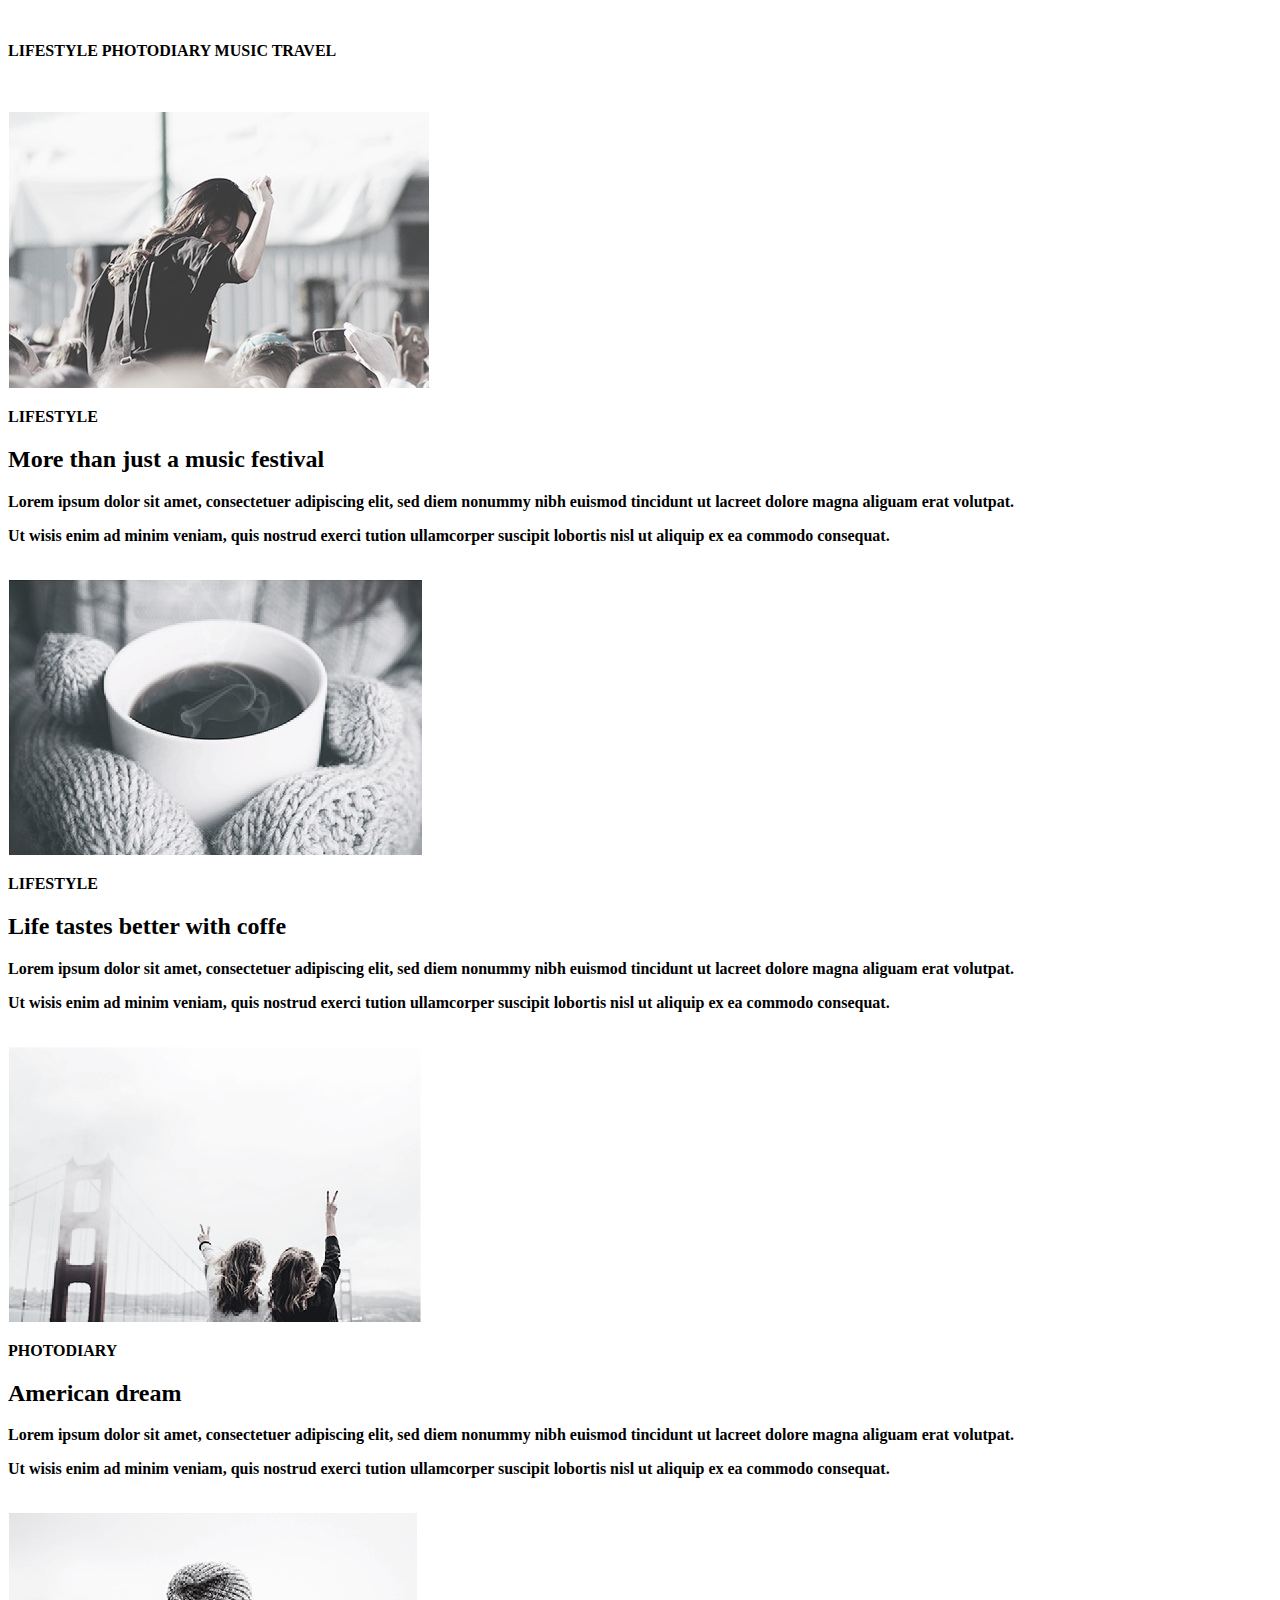
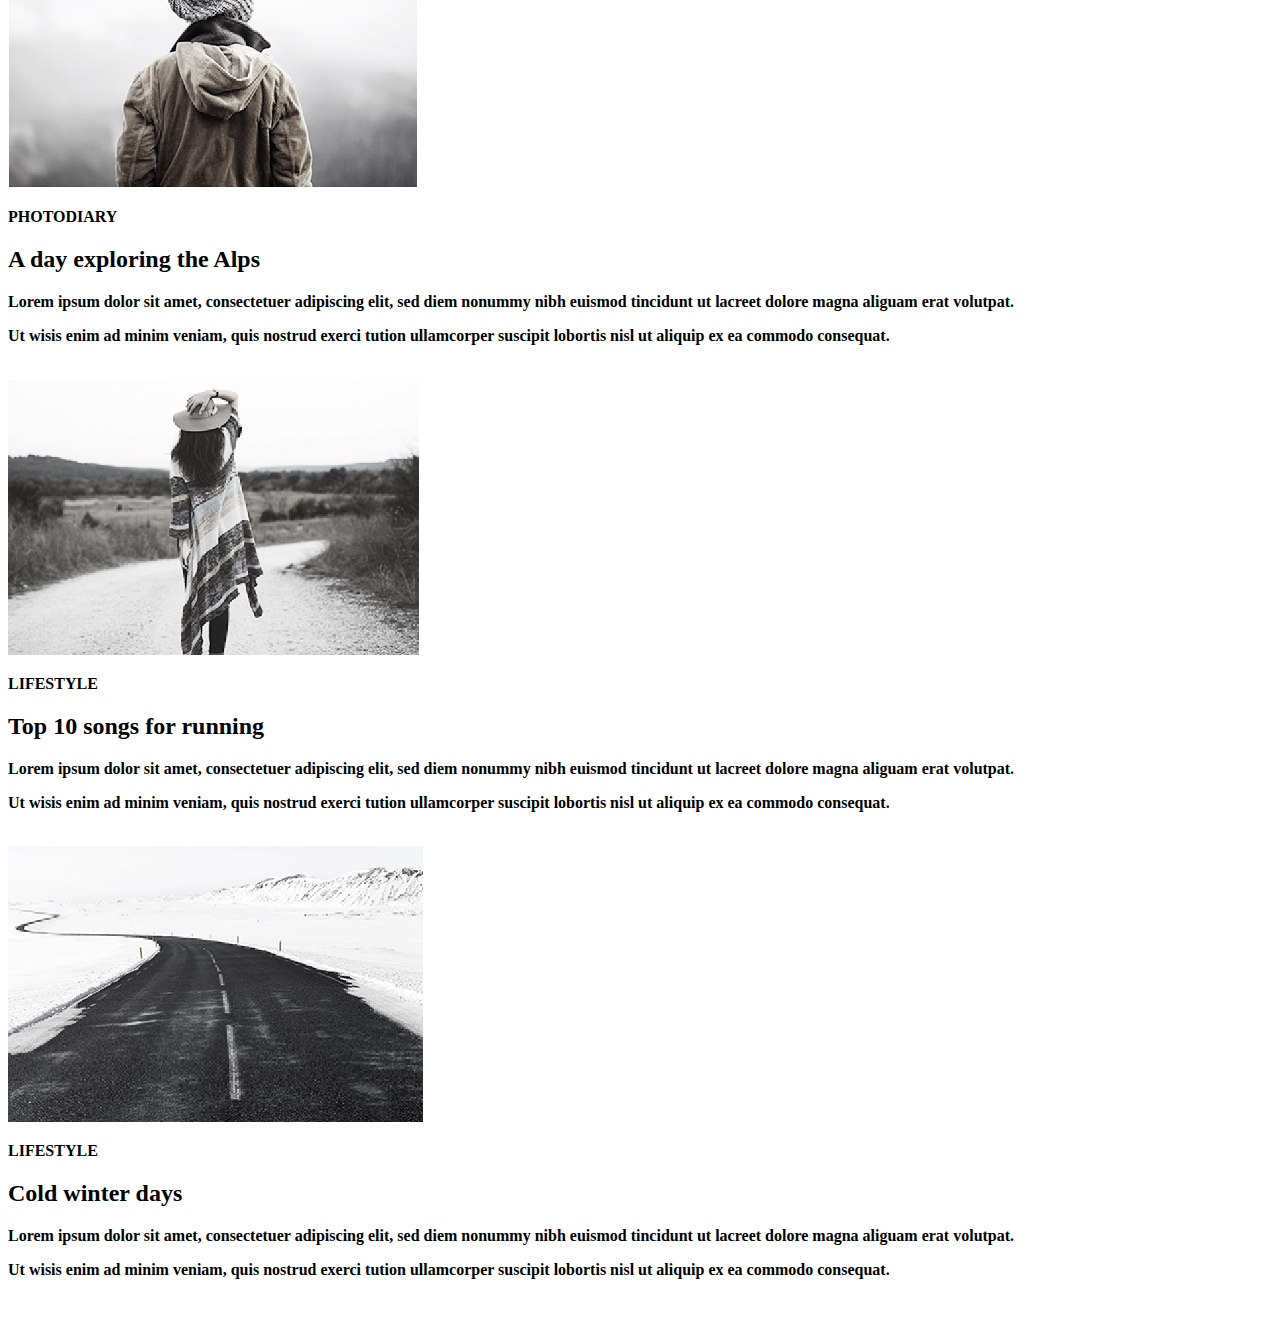
==== html-css/module-01/index.html @ 2e1ed8d9 "buulsheat" ====
<!DOCTYPE html>
<html lang="en">
<head>
    <meta charset="UTF-8">
    <meta name="viewport" content="width=device-width, initial-scale=1.0">
    <meta http-equiv="X-UA-Compatible" content="ie=edge">
    <title>module01-RK</title>
</head>
<body>
    <br>
    <p> <b> LIFESTYLE PHOTODIARY MUSIC TRAVEL</p>
    <br>
    <br>
    <img src="img/LifeStyle.jpeg" alt="girl on back">
    <p>LIFESTYLE</p>
    <H2>More than just a music festival</H2>
    <p>Lorem ipsum dolor sit amet, consectetuer adipiscing elit, sed diem 
        nonummy nibh euismod tincidunt ut lacreet dolore magna aliguam erat volutpat.</p>
    <p>Ut wisis enim ad minim veniam, quis nostrud exerci tution ullamcorper 
            suscipit lobortis nisl ut aliquip ex ea commodo consequat.</p>
    <br>
    <img src="img/LifeStyle_coffe.jpg" alt="coffee in hands">
    <p>LIFESTYLE</p>
    <H2>Life tastes better with coffe</H2>
    <p>Lorem ipsum dolor sit amet, consectetuer adipiscing elit, sed diem 
        nonummy nibh euismod tincidunt ut lacreet dolore magna aliguam erat volutpat.</p>
    <p>Ut wisis enim ad minim veniam, quis nostrud exerci tution ullamcorper 
            suscipit lobortis nisl ut aliquip ex ea commodo consequat.</p>
    <br>
    <img src="img/bridge.jpg" alt="bridge in fog">
    <p>PHOTODIARY</p>
    <H2>American dream</H2>
    <p>Lorem ipsum dolor sit amet, consectetuer adipiscing elit, sed diem 
        nonummy nibh euismod tincidunt ut lacreet dolore magna aliguam erat volutpat.</p>
    <p>Ut wisis enim ad minim veniam, quis nostrud exerci tution ullamcorper 
            suscipit lobortis nisl ut aliquip ex ea commodo consequat.</p>
    <br>
    <img src="img/hat.jpg" alt="hat on">
    <p>PHOTODIARY</p>
    <H2>A day exploring the Alps</H2>
    <p>Lorem ipsum dolor sit amet, consectetuer adipiscing elit, sed diem 
        nonummy nibh euismod tincidunt ut lacreet dolore magna aliguam erat volutpat.</p>
    <p>Ut wisis enim ad minim veniam, quis nostrud exerci tution ullamcorper 
            suscipit lobortis nisl ut aliquip ex ea commodo consequat.</p>
    <br>
    <img src="img/girl.jpg" alt="girl">
    <p>LIFESTYLE</p>
    <H2>Top 10 songs for running</H2>
    <p>Lorem ipsum dolor sit amet, consectetuer adipiscing elit, sed diem 
        nonummy nibh euismod tincidunt ut lacreet dolore magna aliguam erat volutpat.</p>
    <p>Ut wisis enim ad minim veniam, quis nostrud exerci tution ullamcorper 
            suscipit lobortis nisl ut aliquip ex ea commodo consequat.</p>
    <br>
    <img src="img/road.jpg" alt="road to hell">
    <p>LIFESTYLE</p>
    <H2>Cold winter days</H2>
    <p>Lorem ipsum dolor sit amet, consectetuer adipiscing elit, sed diem 
        nonummy nibh euismod tincidunt ut lacreet dolore magna aliguam erat volutpat.</p>
    <p>Ut wisis enim ad minim veniam, quis nostrud exerci tution ullamcorper 
            suscipit lobortis nisl ut aliquip ex ea commodo consequat.</p>
    <br>
</html>
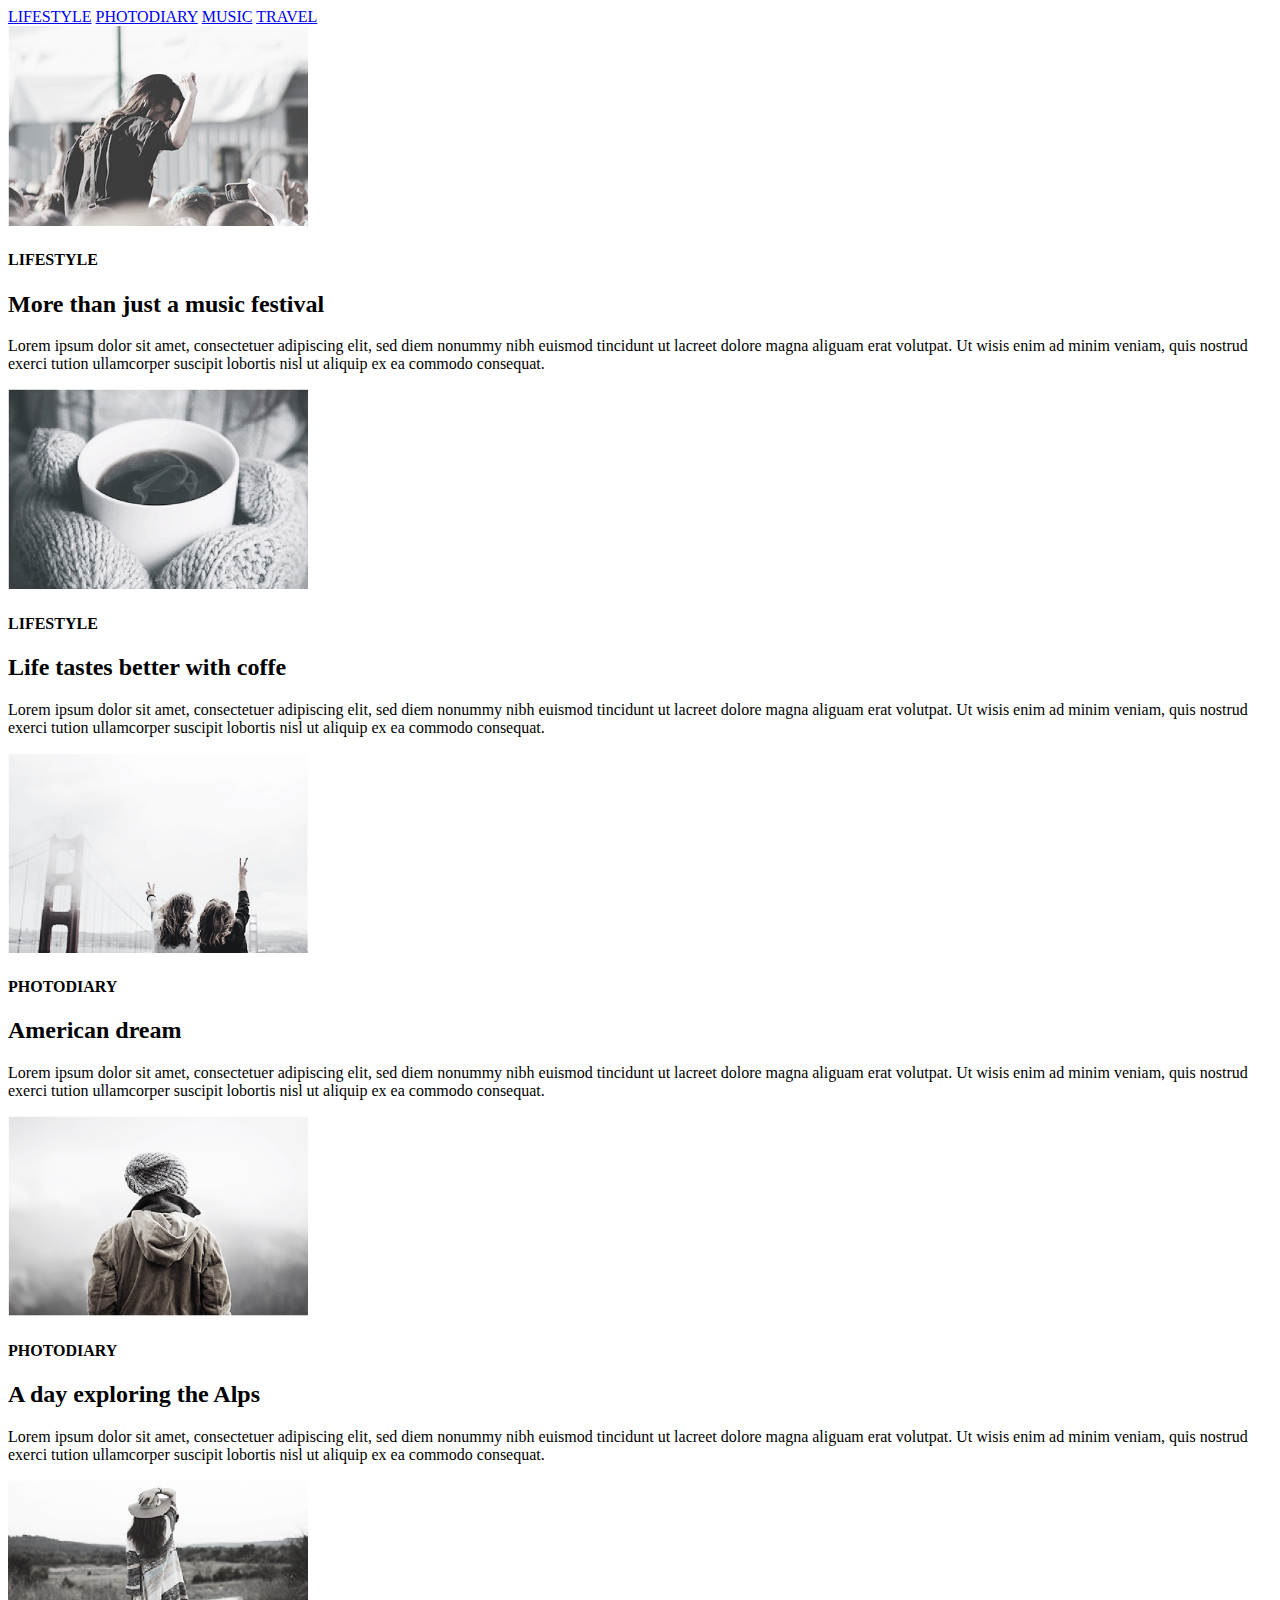
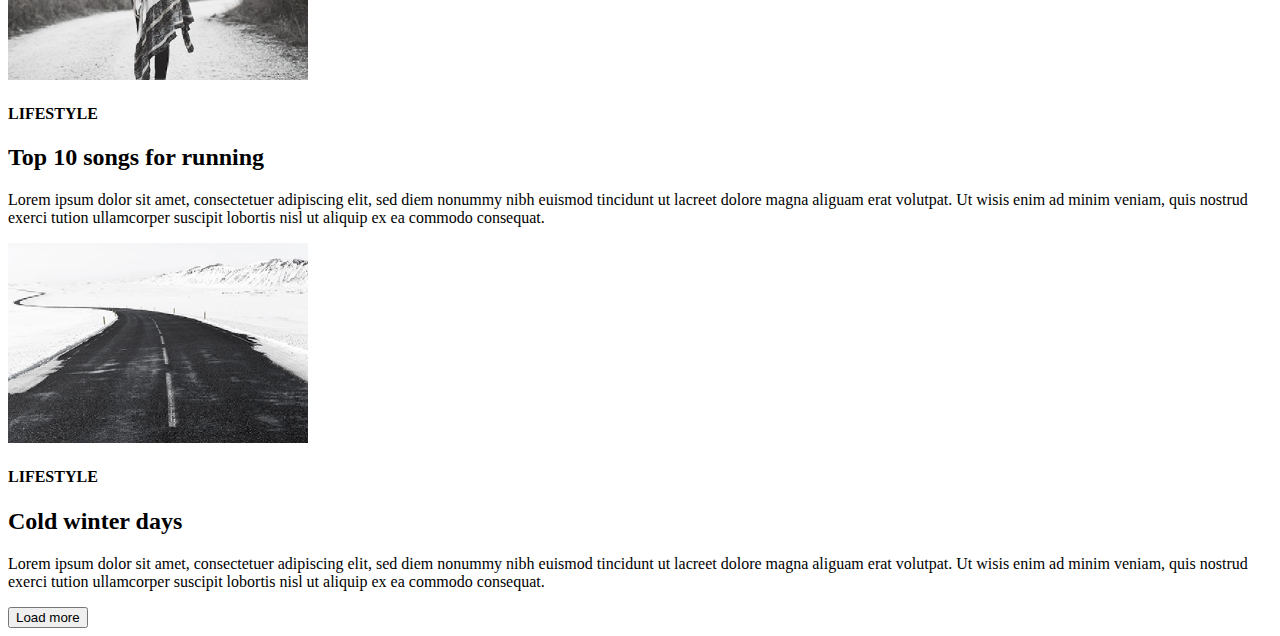
==== commit 5a431872: "edit-11.04.18" ====
--- a/html-css/module-01/index.html
+++ b/html-css/module-01/index.html
@@ -7,56 +7,65 @@
     <title>module01-RK</title>
 </head>
 <body>
-    <br>
-    <p> <b> LIFESTYLE PHOTODIARY MUSIC TRAVEL</p>
-    <br>
-    <br>
-    <img src="img/LifeStyle.jpeg" alt="girl on back">
-    <p>LIFESTYLE</p>
-    <H2>More than just a music festival</H2>
-    <p>Lorem ipsum dolor sit amet, consectetuer adipiscing elit, sed diem 
-        nonummy nibh euismod tincidunt ut lacreet dolore magna aliguam erat volutpat.</p>
-    <p>Ut wisis enim ad minim veniam, quis nostrud exerci tution ullamcorper 
-            suscipit lobortis nisl ut aliquip ex ea commodo consequat.</p>
-    <br>
-    <img src="img/LifeStyle_coffe.jpg" alt="coffee in hands">
-    <p>LIFESTYLE</p>
-    <H2>Life tastes better with coffe</H2>
-    <p>Lorem ipsum dolor sit amet, consectetuer adipiscing elit, sed diem 
-        nonummy nibh euismod tincidunt ut lacreet dolore magna aliguam erat volutpat.</p>
-    <p>Ut wisis enim ad minim veniam, quis nostrud exerci tution ullamcorper 
-            suscipit lobortis nisl ut aliquip ex ea commodo consequat.</p>
-    <br>
-    <img src="img/bridge.jpg" alt="bridge in fog">
-    <p>PHOTODIARY</p>
-    <H2>American dream</H2>
-    <p>Lorem ipsum dolor sit amet, consectetuer adipiscing elit, sed diem 
-        nonummy nibh euismod tincidunt ut lacreet dolore magna aliguam erat volutpat.</p>
-    <p>Ut wisis enim ad minim veniam, quis nostrud exerci tution ullamcorper 
-            suscipit lobortis nisl ut aliquip ex ea commodo consequat.</p>
-    <br>
-    <img src="img/hat.jpg" alt="hat on">
-    <p>PHOTODIARY</p>
-    <H2>A day exploring the Alps</H2>
-    <p>Lorem ipsum dolor sit amet, consectetuer adipiscing elit, sed diem 
-        nonummy nibh euismod tincidunt ut lacreet dolore magna aliguam erat volutpat.</p>
-    <p>Ut wisis enim ad minim veniam, quis nostrud exerci tution ullamcorper 
-            suscipit lobortis nisl ut aliquip ex ea commodo consequat.</p>
-    <br>
-    <img src="img/girl.jpg" alt="girl">
-    <p>LIFESTYLE</p>
-    <H2>Top 10 songs for running</H2>
-    <p>Lorem ipsum dolor sit amet, consectetuer adipiscing elit, sed diem 
-        nonummy nibh euismod tincidunt ut lacreet dolore magna aliguam erat volutpat.</p>
-    <p>Ut wisis enim ad minim veniam, quis nostrud exerci tution ullamcorper 
-            suscipit lobortis nisl ut aliquip ex ea commodo consequat.</p>
-    <br>
-    <img src="img/road.jpg" alt="road to hell">
-    <p>LIFESTYLE</p>
-    <H2>Cold winter days</H2>
-    <p>Lorem ipsum dolor sit amet, consectetuer adipiscing elit, sed diem 
-        nonummy nibh euismod tincidunt ut lacreet dolore magna aliguam erat volutpat.</p>
-    <p>Ut wisis enim ad minim veniam, quis nostrud exerci tution ullamcorper 
-            suscipit lobortis nisl ut aliquip ex ea commodo consequat.</p>
-    <br>
+    <header>
+        <nav>
+        <a href="LIFESTYLE">LIFESTYLE</a>
+        <a href="PHOTODIARY">PHOTODIARY</a>
+        <a href="MUSIC">MUSIC</a>
+        <a href="TRAVEL">TRAVEL</a>
+        </nav>
+    </header>
+    <main>
+        <article>
+            <img src="img/LifeStyle.jpeg" alt="girl on back" width ="300" height ="200">
+            <h4>LIFESTYLE</h4>
+            <H2>More than just a music festival</H2>
+            <p>Lorem ipsum dolor sit amet, consectetuer adipiscing elit, sed diem 
+            nonummy nibh euismod tincidunt ut lacreet dolore magna aliguam erat volutpat. Ut wisis enim ad minim veniam, quis nostrud exerci tution ullamcorper 
+            suscipit lobortis nisl ut aliquip ex ea commodo consequat.
+            </p>
+        </article>
+        <article>
+            <img src="img/LifeStyle_coffe.jpg" alt="coffee in hands" width ="300" height ="200">
+            <h4>LIFESTYLE</h4>
+            <H2>Life tastes better with coffe</H2>
+            <p>Lorem ipsum dolor sit amet, consectetuer adipiscing elit, sed diem 
+            nonummy nibh euismod tincidunt ut lacreet dolore magna aliguam erat volutpat. Ut wisis enim ad minim veniam, quis nostrud exerci tution ullamcorper 
+            suscipit lobortis nisl ut aliquip ex ea commodo consequat.
+            </p>
+        </article>    
+        <article>      
+            <img src="img/bridge.jpg" alt="bridge in fog" width ="300" height ="200">
+            <h4>PHOTODIARY</h4>
+            <H2>American dream</H2>
+            <p>Lorem ipsum dolor sit amet, consectetuer adipiscing elit, sed diem 
+               nonummy nibh euismod tincidunt ut lacreet dolore magna aliguam erat volutpat. Ut wisis enim ad minim veniam, quis nostrud exerci tution ullamcorper 
+               suscipit lobortis nisl ut aliquip ex ea commodo consequat.
+            </p>
+        </article>    
+        <article>        
+            <img src="img/hat.jpg" alt="hat on" width ="300" height ="200">
+            <h4>PHOTODIARY</h4>
+            <H2>A day exploring the Alps</H2>
+            <p>Lorem ipsum dolor sit amet, consectetuer adipiscing elit, sed diem 
+               nonummy nibh euismod tincidunt ut lacreet dolore magna aliguam erat volutpat. Ut wisis enim ad minim veniam, quis nostrud exerci tution ullamcorper 
+               suscipit lobortis nisl ut aliquip ex ea commodo consequat.
+            </p>
+        </article>    
+        <article>        
+            <img src="img/girl.jpg" alt="girl" width ="300" height ="200">
+            <h4>LIFESTYLE</h4>
+            <H2>Top 10 songs for running</H2>
+            <p>Lorem ipsum dolor sit amet, consectetuer adipiscing elit, sed diem 
+               nonummy nibh euismod tincidunt ut lacreet dolore magna aliguam erat volutpat. Ut wisis enim ad minim veniam, quis nostrud exerci tution ullamcorper 
+               suscipit lobortis nisl ut aliquip ex ea commodo consequat.
+            </p>
+        </article>       
+            <img src="img/road.jpg" alt="road to hell" width ="300" height ="200">
+            <h4>LIFESTYLE</h4>
+            <H2>Cold winter days</H2>
+            <p>Lorem ipsum dolor sit amet, consectetuer adipiscing elit, sed diem nonummy nibh euismod tincidunt ut lacreet dolore magna aliguam erat volutpat. Ut wisis enim ad minim veniam, quis nostrud exerci tution ullamcorper 
+                suscipit lobortis nisl ut aliquip ex ea commodo consequat.</p>
+        <button>Load more</button>
+        </main>
 </html>